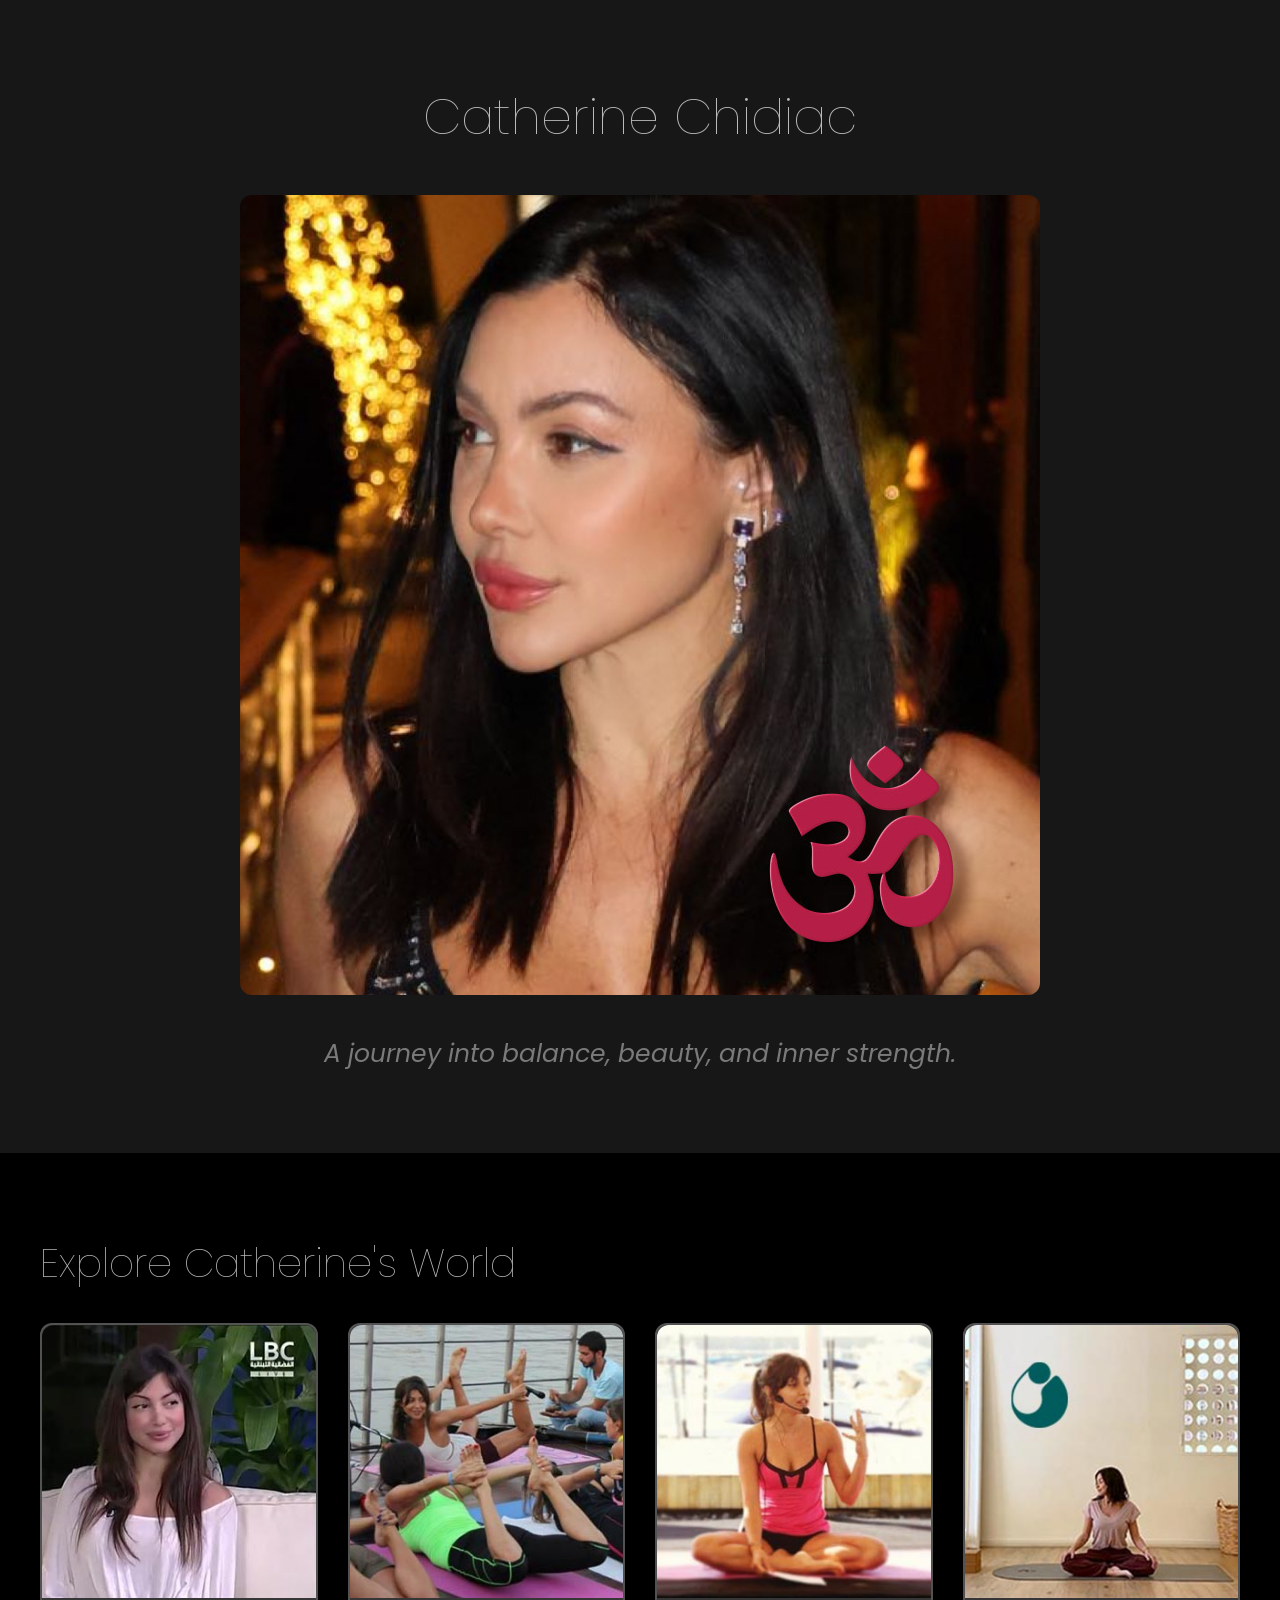
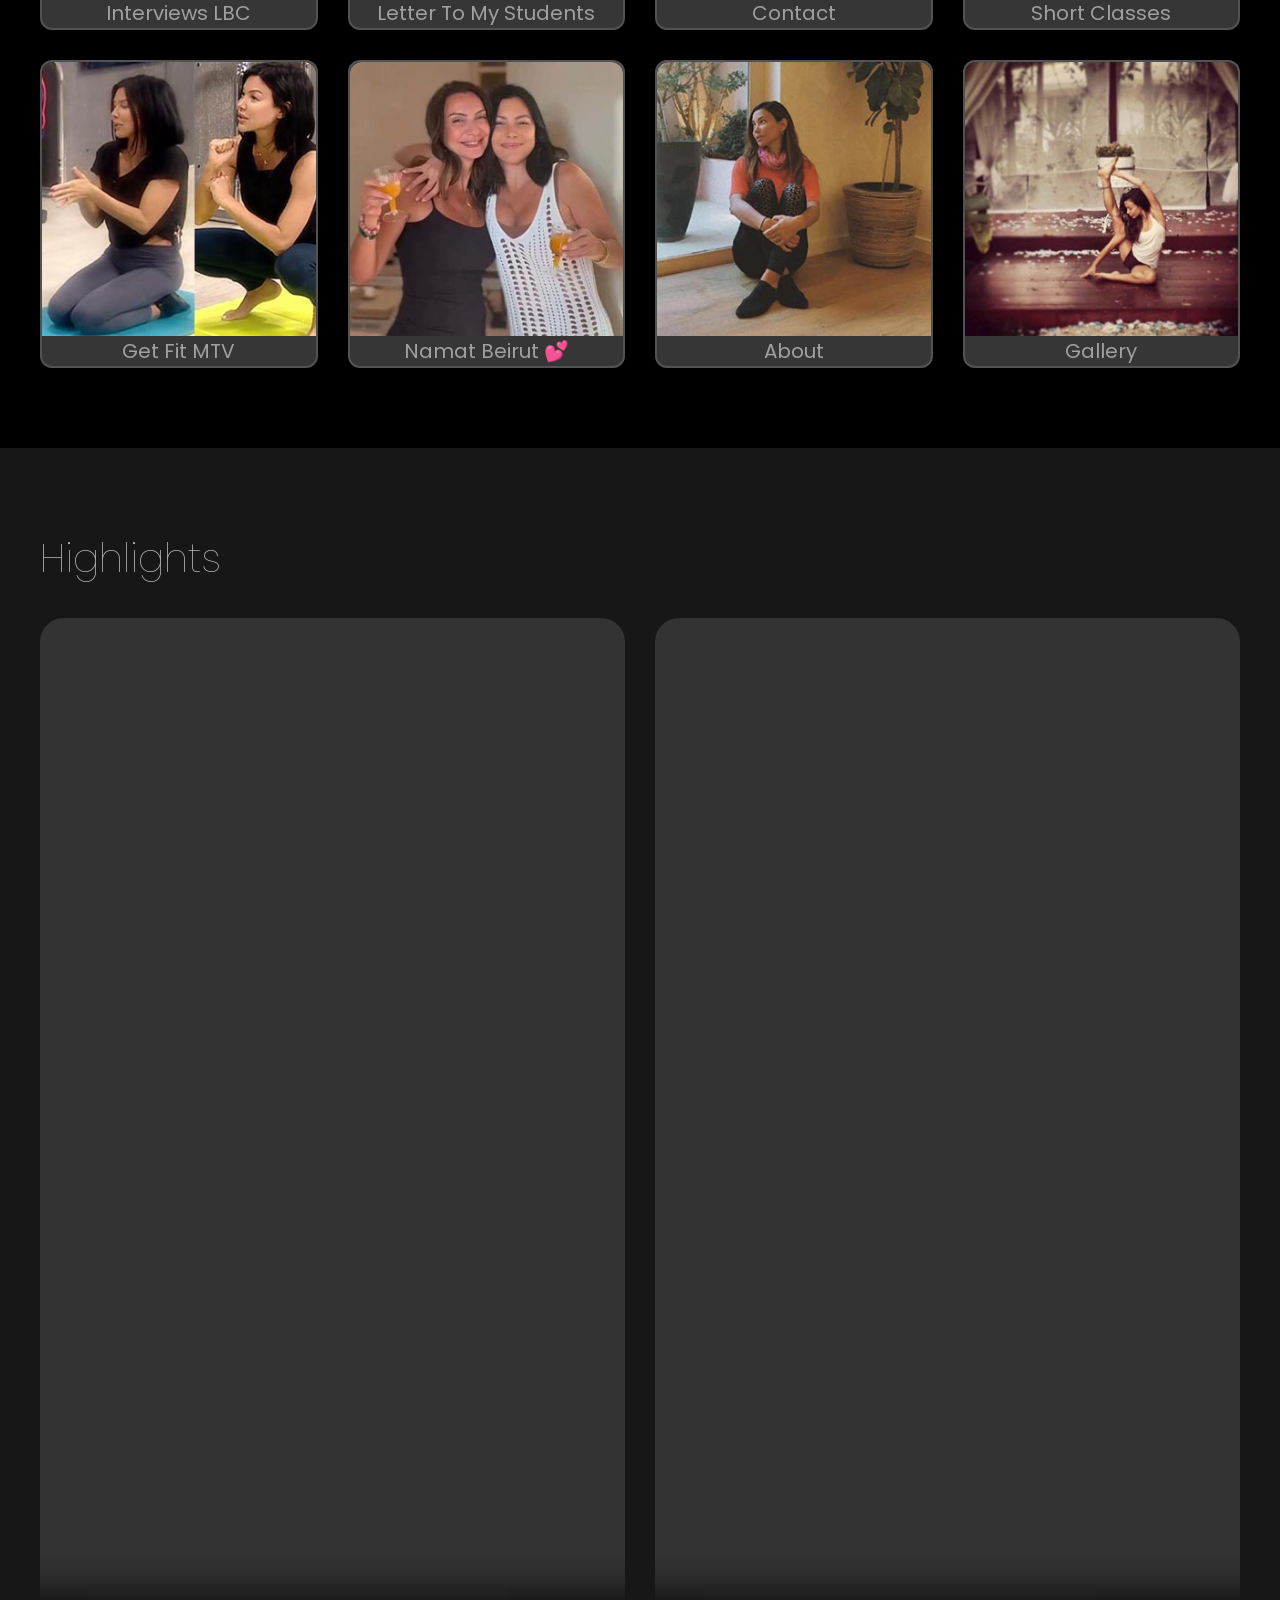
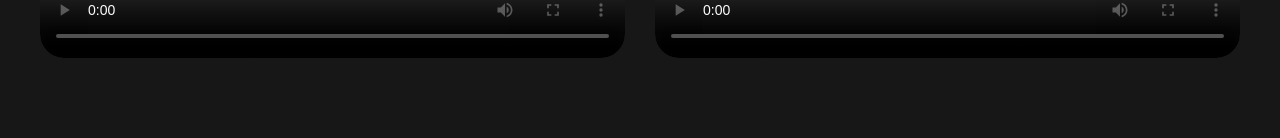
==== index.html @ 6675dbef "Websites almost done. Still missing the contact page and of course header and footer, and writing de" ====
<!doctype html>
<html lang="en">
  <head>
    <meta charset="UTF-8" />
    <meta name="viewport" content="width=device-width, initial-scale=1.0" />
    <title>Catherine Chidiac</title>
    <link rel="icon" href="om_symbol_favicon.ico" type="image/x-icon" />
    <link rel="preconnect" href="https://fonts.googleapis.com" />
    <link rel="preconnect" href="https://fonts.gstatic.com" crossorigin />
    <link
      href="https://fonts.googleapis.com/css2?family=Poppins:ital,wght@0,300;0,400;0,500;0,600;1,300;1,400&display=swap"
      rel="stylesheet"
    />
    <link rel="stylesheet" href="base.css" />
    <link rel="stylesheet" href="index.css" />
  </head>
  <body>
    <section class="home-hero">
      <div class="home-hero_content">
        <h1>Catherine Chidiac</h1>
        <img
          src="assets/home/catherine-chidiac-classic-beauty.jpg"
          alt="Catherine Chidiac"
        />
        <p class="quote">A journey into balance, beauty, and inner strength.</p>
      </div>
    </section>
    <section class="home-shortcuts">
      <div class="home-shortcuts_content">
        <h1>Explore Catherine's World</h1>
        <div class="home-shortcuts_grid">
          <a class="shortcut-card" href="b-beirut.html">
            <img src="assets/home/interviews.jpg" alt="Shortcut 1" />
            <h2>Interviews LBC</h2>
          </a>
          <a class="shortcut-card" href="to-my-students.html">
            <img src="assets/home/to-my-students.jpg" alt="Shortcut 1" />
            <h2>Letter To My Students</h2>
          </a>
          <a class="shortcut-card" href="#">
            <img src="assets/home/contact.jpg" alt="Shortcut 1" />
            <h2>Contact</h2>
          </a>
          <a class="shortcut-card" href="namat-short-classes.html">
            <img src="assets/home/short-classes.jpg" alt="Shortcut 1" />
            <h2>Short Classes</h2>
          </a>
          <a class="shortcut-card" href="getfit.html">
            <img src="assets/home/getfit.jpg" alt="Shortcut 1" />
            <h2>Get Fit MTV</h2>
          </a>
          <a class="shortcut-card" href="#">
            <img src="assets/home/Catherine-Celine.jpg" alt="Shortcut 1" />
            <h2>Namat Beirut 💕</h2>
          </a>
          <a class="shortcut-card" href="about.html">
            <img src="assets/home/about.jpg" alt="Shortcut 1" />
            <h2>About</h2>
          </a>
          <a class="shortcut-card" href="gallery.html">
            <img src="assets/home/gallery.jpg" alt="Shortcut 1" />
            <h2>Gallery</h2>
          </a>
        </div>
      </div>
    </section>
    <section class="announcements">
      <div class="announcements-content">
        <h1>Highlights</h1>
        <div class="announcement-grid">
          <video src="assets/home/TribalYogaWithCatherine.mp4" controls></video>
          <video src="assets/home/namat-beirut.mp4" controls></video>
        </div>
      </div>
    </section>

    <script src="index.js"></script>
  </body>
</html>
---- base.css ----
/* ── Reset ── */
* {
  box-sizing: border-box;
  margin: 0;
  padding: 0;
}

html {
  font-size: 20px;
}

body {
  font-family: "Poppins", "Segoe UI", sans-serif;
  line-height: 1.5;
  -webkit-font-smoothing: antialiased;
  background-color: black;
  color: rgb(186, 186, 186);
}

img,
picture,
video,
canvas,
svg {
  display: block;
  max-width: 100%;
}

input,
button,
textarea,
select {
  font: inherit;
}

p,
h1,
h2,
h3,
h4,
h5,
h6 {
  overflow-wrap: break-word;
}

ul,
ol {
  list-style: none;
}

a {
  text-decoration: none;
  color: inherit;
}

/* ── Global Styles ── */
h1 {
  font-size: 2rem;
}
h2 {
  font-size: 1.8rem;
}
h3 {
  font-size: 1.6rem;
}
h4 {
  font-size: 1.4rem;
}
h5 {
  font-size: 1.2rem;
}
h6 {
  font-size: 1rem;
}
---- index.css ----
.home-hero {
  background-color: rgb(23, 23, 23);
  padding-top: 4rem;
  padding-bottom: 4rem;
}
.home-hero_content {
  display: flex;
  flex-direction: column;
  max-width: 1200px;
  margin: auto;
  text-align: center;
  padding-left: 1rem;
  padding-right: 1rem;
  /* gap: 2rem; */
}
.home-hero_content img {
  border-radius: 12px;
  margin: auto;
}
.home-hero_content h1 {
  font-size: 2.5rem;
  font-weight: lighter;
  margin-bottom: 2rem;
}
.quote {
  font-style: italic;
  color: rgb(122, 122, 122);
  margin-top: 2rem;
  font-size: 1.25rem;
}

/* Shortcuts Section */
.home-shortcuts {
  /* background-color: rgb(23, 23, 23); */
  padding-top: 4rem;
  padding-bottom: 4rem;
}
.home-shortcuts_content {
  max-width: 1200px;
  margin: auto;
}
.home-shortcuts_content h1 {
  /* font-size: 2rem; */
  font-weight: lighter;
  /* text-align: center; */
  margin-bottom: 1.5rem;
}
.home-shortcuts_grid {
  display: grid;
  grid-template-columns: repeat(4, 1fr);
  gap: 1.5rem;
  /* max-width: 1200px; */
  margin: auto;
  /* padding-left: 1rem;
  padding-right: 1rem; */
}

/* Shortcut Card*/
.shortcut-card {
  background-color: rgb(54, 54, 54);
  border-radius: 12px;
  display: flex;
  flex-direction: column;
  align-items: center;
  color: rgb(160, 160, 160);
  border: 2px solid rgb(82, 82, 82);
  text-decoration: none;
  transition:
    transform 0.2s ease,
    border-color 0.2s ease,
    box-shadow 0.2s ease;
}
.shortcut-card:hover {
  transform: translateY(-6px);
  border-color: rgb(221, 221, 221);
  box-shadow: 0 8px 24px rgba(0, 0, 0, 0.4);
  color: rgb(220, 220, 220);
}
.shortcut-card img {
  border-top-right-radius: 12px;
  border-top-left-radius: 12px;
}
.shortcut-card h2 {
  font-size: 1rem;
  font-weight: normal;
}

/* Announcements Section */
.announcements {
  background-color: rgb(23, 23, 23);
  padding-top: 4rem;
  padding-bottom: 4rem;
}
.announcements-content {
  max-width: 1200px;
  margin: auto;
}
.announcements-content h1 {
  font-weight: lighter;
  margin-bottom: 1.5rem;
}
.announcement-grid {
  display: flex;
  gap: 1.5rem;
  flex-wrap: wrap;
}
.announcement-grid video {
  aspect-ratio: 9 / 16;
  flex: 1 1 0;
  min-width: 0;
  border-radius: 24px;
  background-color: rgb(23, 23, 23);
}
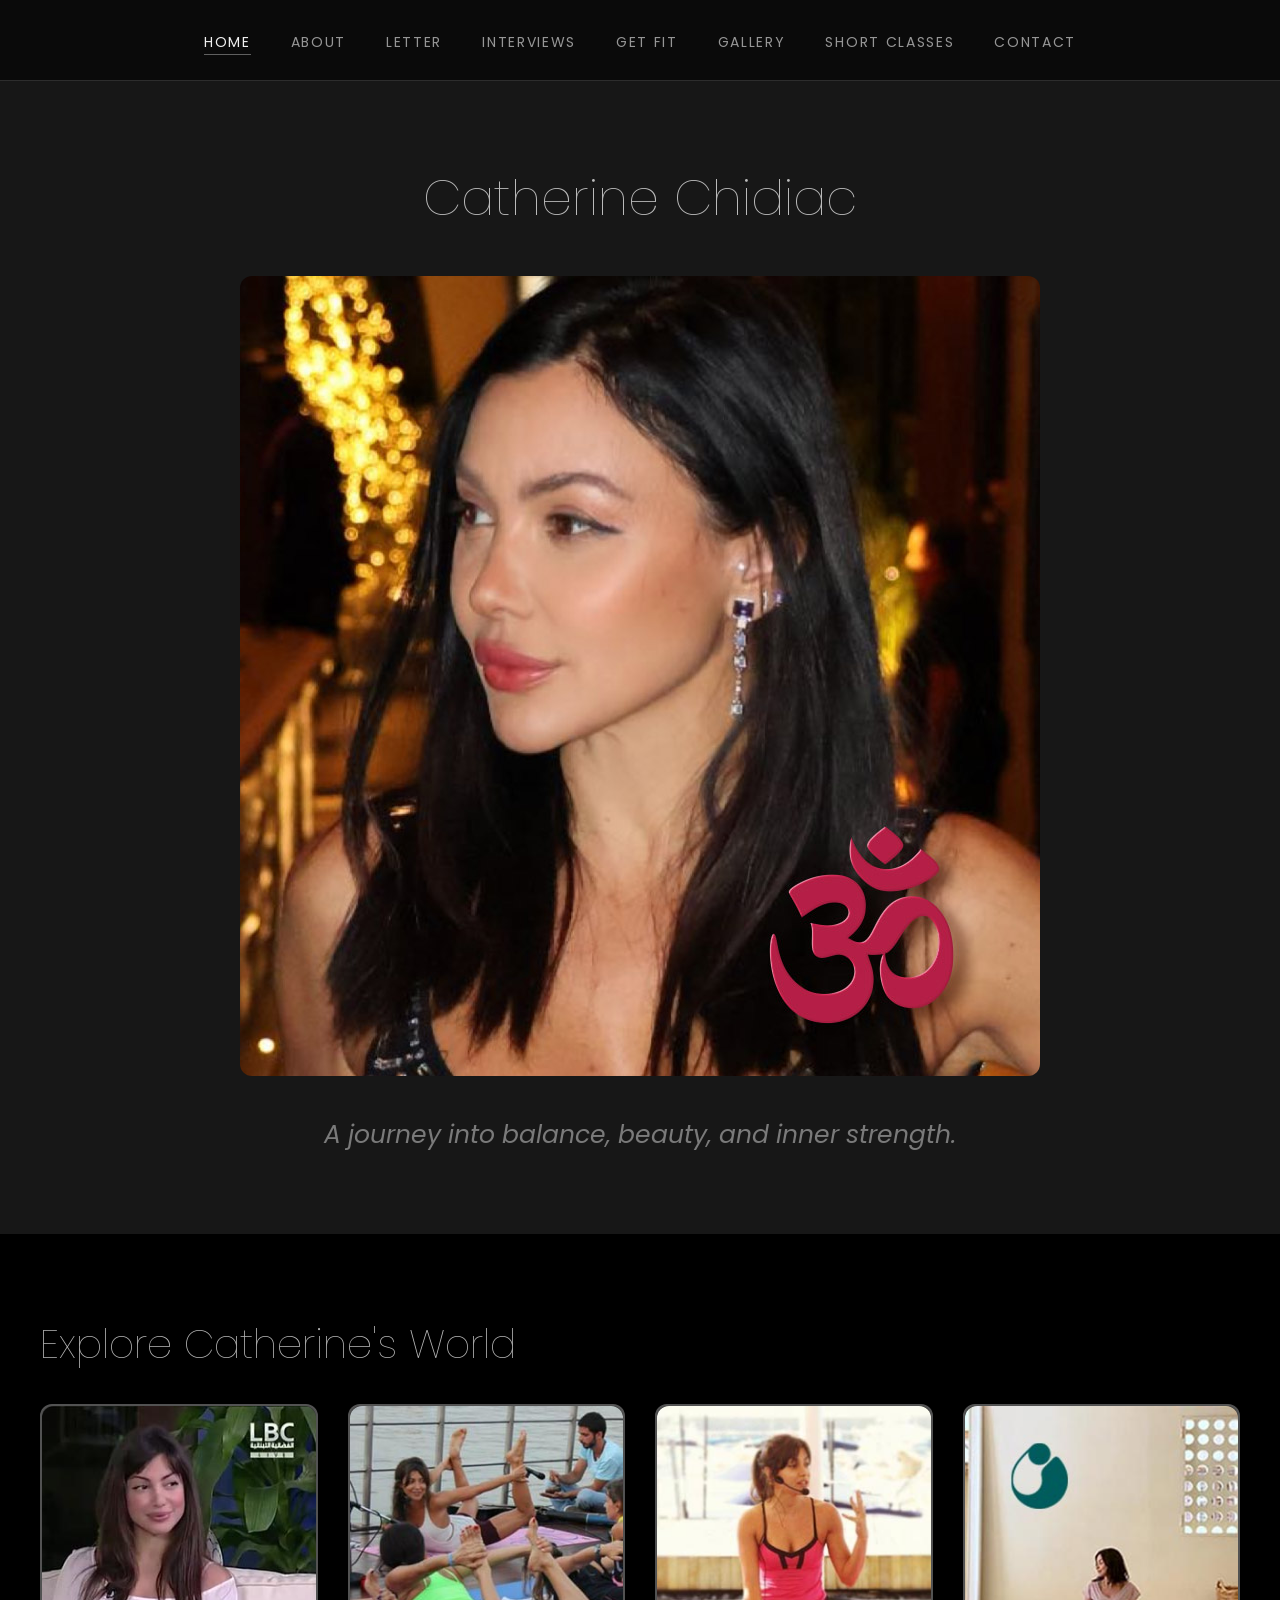
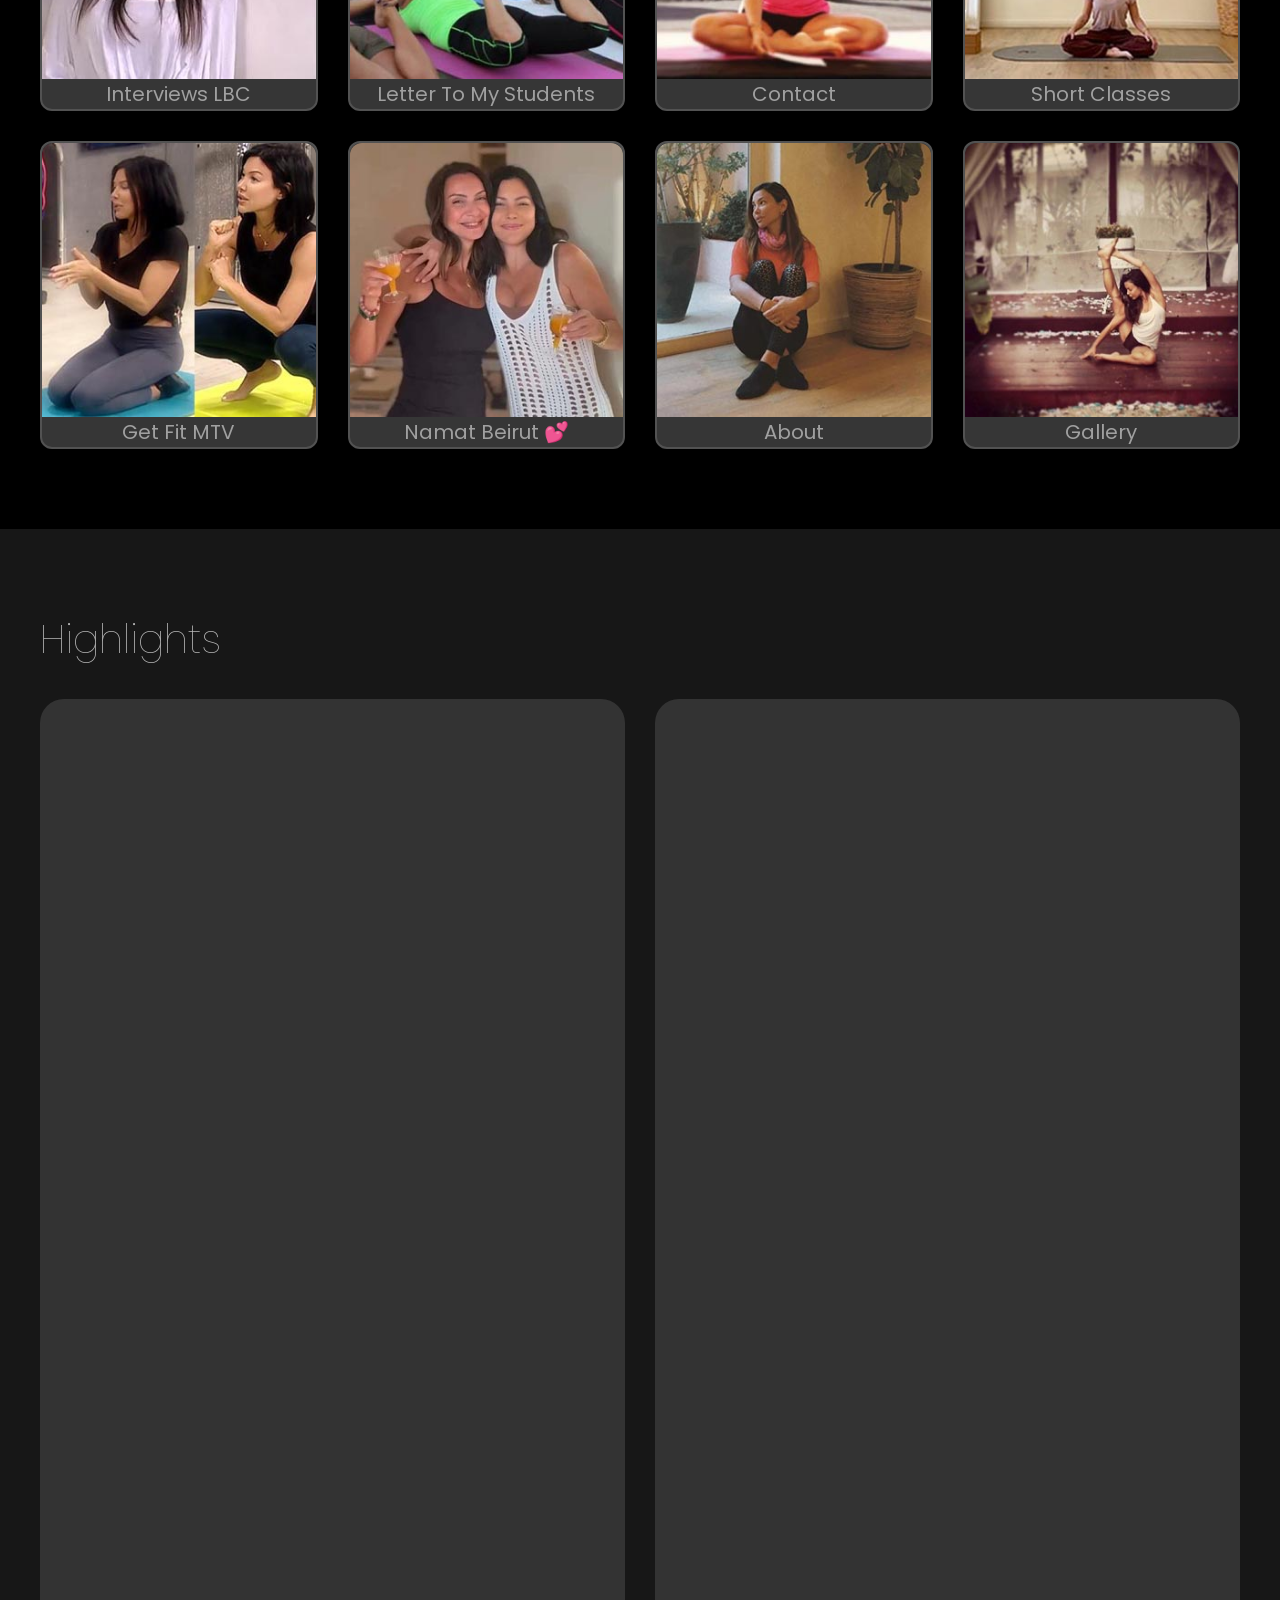
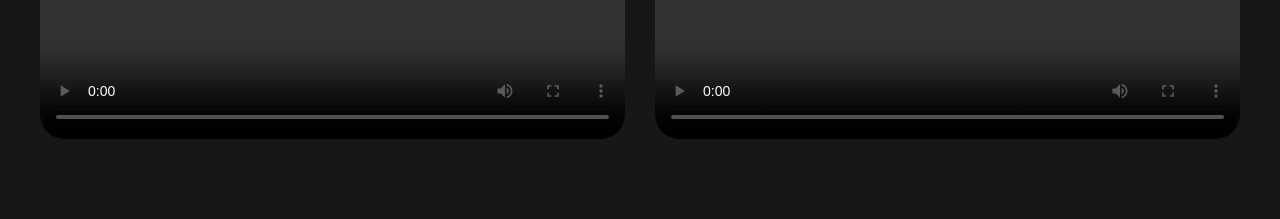
==== commit a422523f: "fixed consistency in pages top area" ====
--- a/index.html
+++ b/index.html
@@ -12,9 +12,24 @@
       rel="stylesheet"
     />
     <link rel="stylesheet" href="base.css" />
+    <link rel="stylesheet" href="header-footer.css" />
     <link rel="stylesheet" href="index.css" />
   </head>
   <body>
+    <header>
+      <nav>
+        <ul>
+          <li><a href="index.html" class="active">Home</a></li>
+          <li><a href="about.html">About</a></li>
+          <li><a href="to-my-students.html">Letter</a></li>
+          <li><a href="b-beirut.html">Interviews</a></li>
+          <li><a href="getfit.html">Get Fit</a></li>
+          <li><a href="gallery.html">Gallery</a></li>
+          <li><a href="namat-short-classes.html">Short Classes</a></li>
+          <li><a href="#">Contact</a></li>
+        </ul>
+      </nav>
+    </header>
     <section class="home-hero">
       <div class="home-hero_content">
         <h1>Catherine Chidiac</h1>
--- a/header-footer.css
+++ b/header-footer.css
@@ -0,0 +1,43 @@
+/* ── Header ── */
+header {
+  position: sticky;
+  top: 0;
+  z-index: 100;
+  background-color: rgb(10, 10, 10);
+  border-bottom: 1px solid rgb(45, 45, 45);
+  padding: 0 2.5rem;
+}
+
+nav {
+  display: flex;
+  align-items: center;
+  justify-content: center;
+  height: 4rem;
+}
+
+nav ul {
+  list-style: none;
+  display: flex;
+  gap: 2rem;
+  align-items: center;
+}
+
+nav a {
+  text-decoration: none;
+  font-size: 0.7rem;
+  font-weight: 400;
+  letter-spacing: 0.12em;
+  text-transform: uppercase;
+  color: rgb(150, 150, 150);
+  transition: color 0.25s ease;
+}
+
+nav a:hover {
+  color: rgb(220, 220, 220);
+}
+
+nav a.active {
+  color: rgb(240, 240, 240);
+  border-bottom: 1px solid rgba(200, 200, 200, 0.45);
+  padding-bottom: 2px;
+}
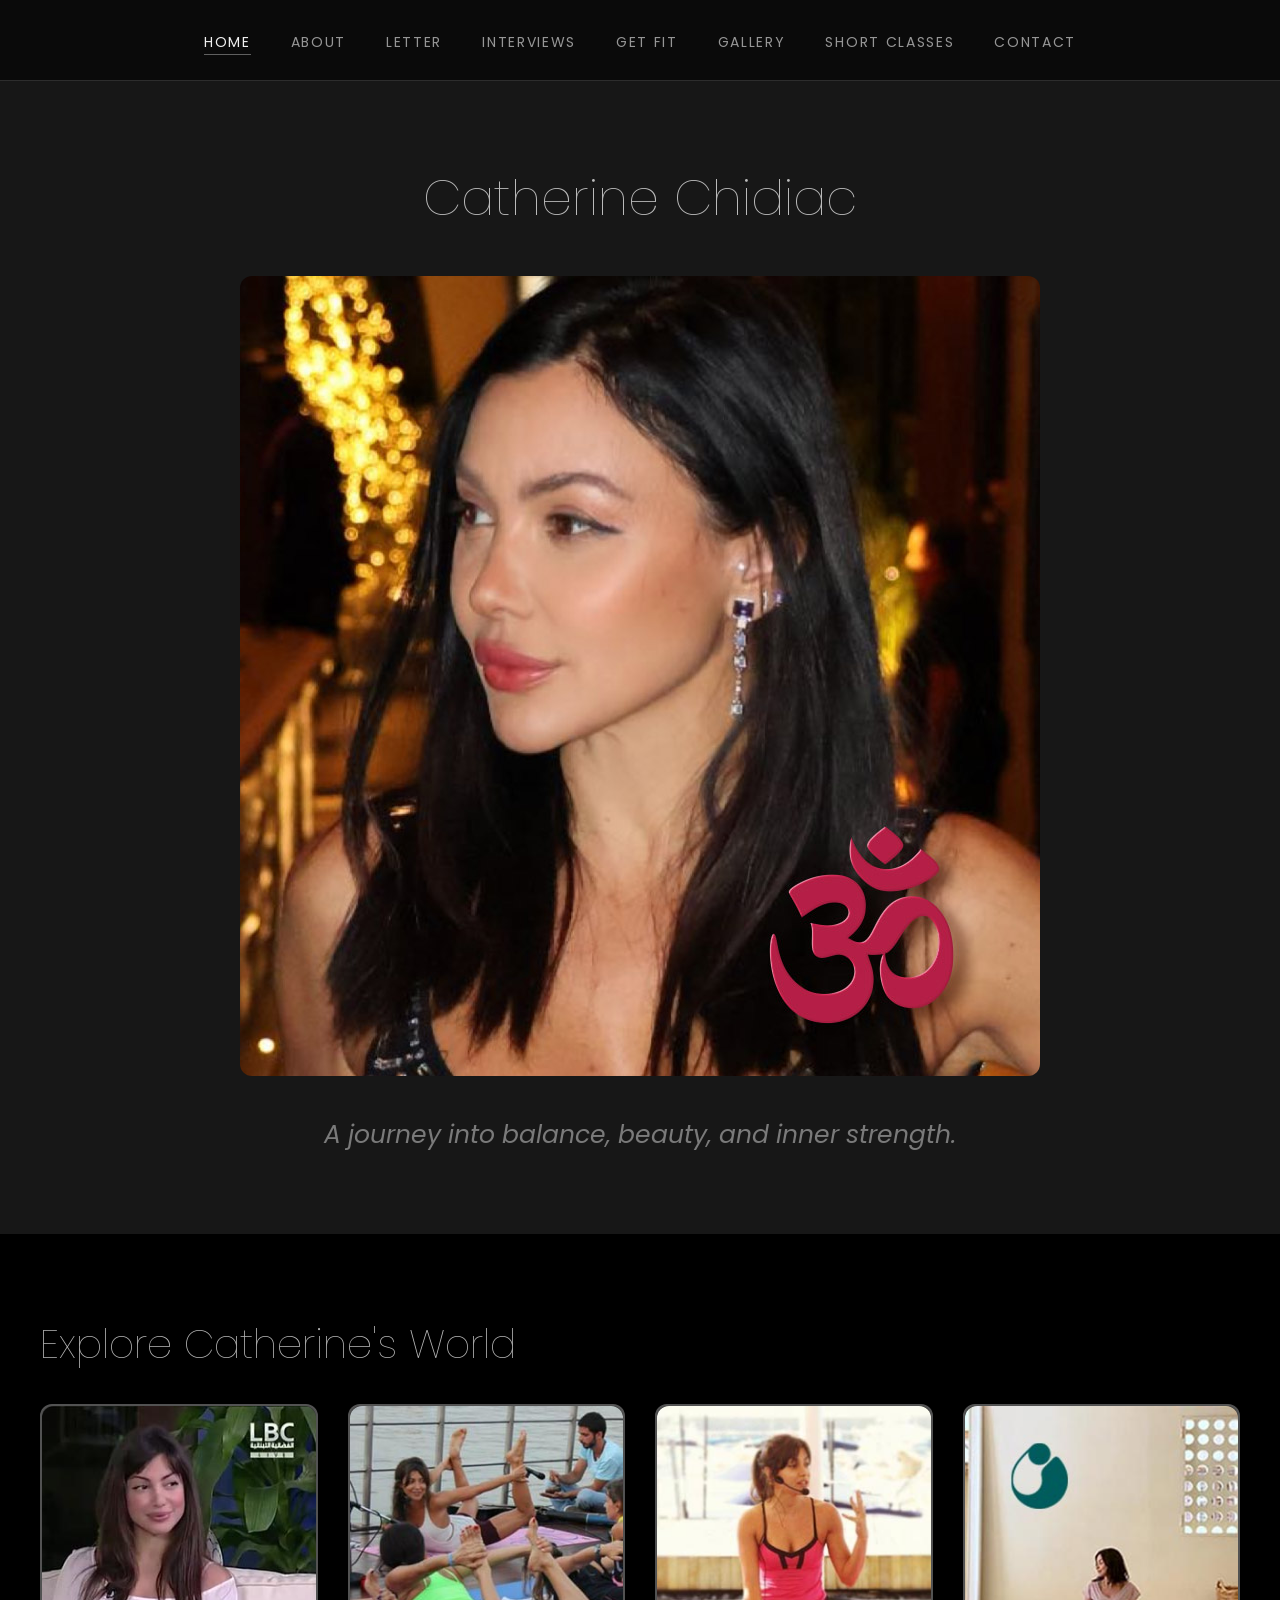
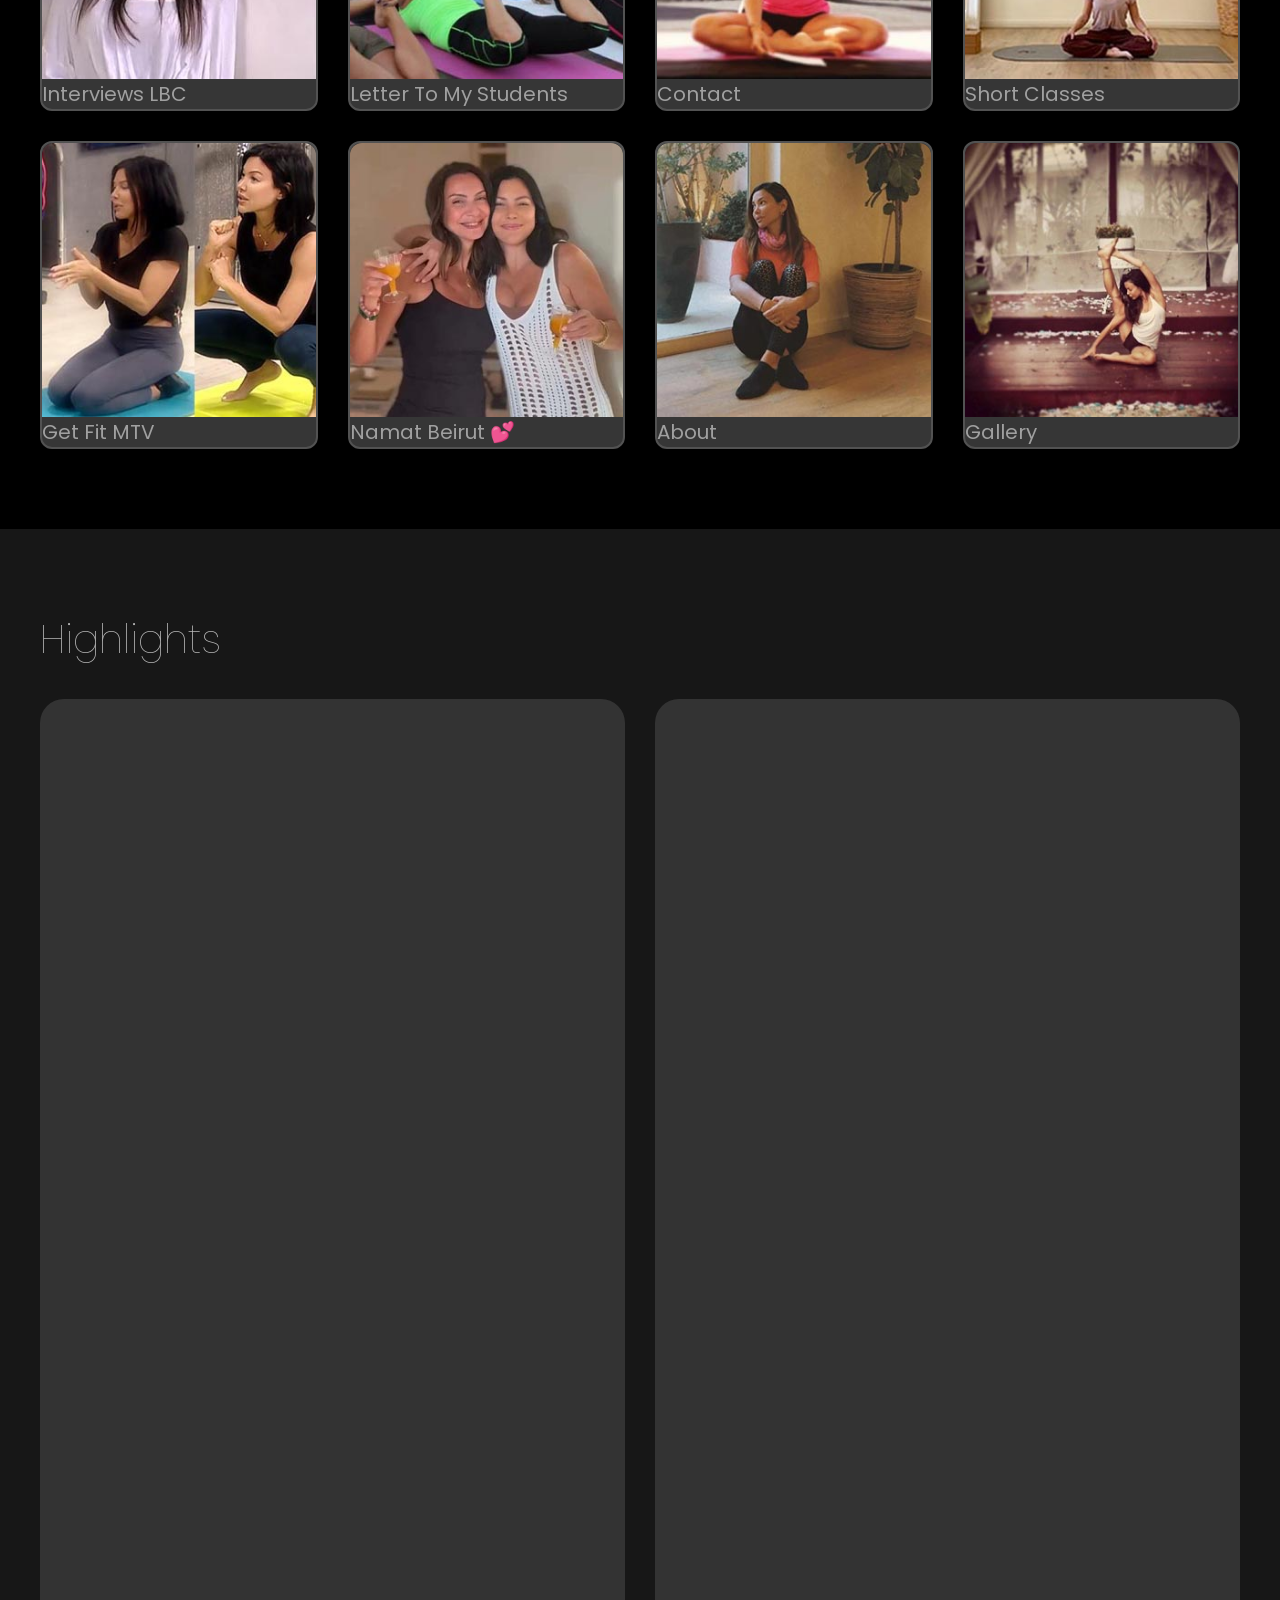
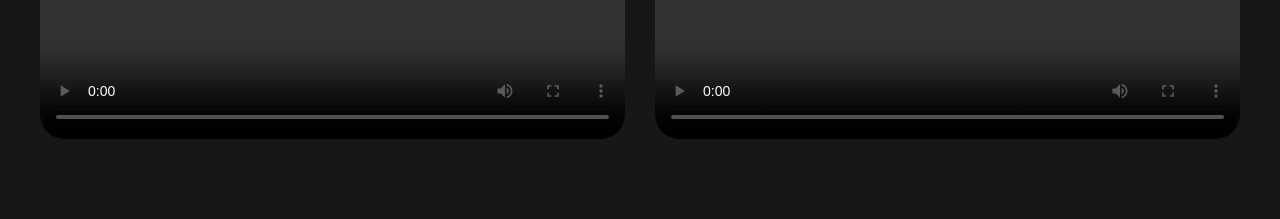
==== commit 930fb8f8: "Website complete and responsive, including the burger menu. All is left to do is the footer" ====
--- a/index.html
+++ b/index.html
@@ -18,6 +18,9 @@
   <body>
     <header>
       <nav>
+        <button class="burger" id="burger" aria-label="Toggle menu">
+          &#9776;
+        </button>
         <ul>
           <li><a href="index.html" class="active">Home</a></li>
           <li><a href="about.html">About</a></li>
@@ -26,7 +29,7 @@
           <li><a href="getfit.html">Get Fit</a></li>
           <li><a href="gallery.html">Gallery</a></li>
           <li><a href="namat-short-classes.html">Short Classes</a></li>
-          <li><a href="#">Contact</a></li>
+          <li><a href="contact.html">Contact</a></li>
         </ul>
       </nav>
     </header>
@@ -90,5 +93,6 @@
     </section>
 
     <script src="index.js"></script>
+    <script src="header.js"></script>
   </body>
 </html>
--- a/header-footer.css
+++ b/header-footer.css
@@ -41,3 +41,54 @@
   border-bottom: 1px solid rgba(200, 200, 200, 0.45);
   padding-bottom: 2px;
 }
+
+/* ── Burger button (hidden on desktop) ── */
+.burger {
+  display: none;
+  background: none;
+  border: none;
+  color: rgb(200, 200, 200);
+  font-size: 1.5rem;
+  cursor: pointer;
+  padding: 0.25rem 0.5rem;
+  line-height: 1;
+}
+
+/* ── Mobile nav ── */
+@media (max-width: 1000px) {
+  nav {
+    justify-content: space-between;
+  }
+
+  .burger {
+    display: block;
+  }
+
+  nav ul {
+    display: none;
+    flex-direction: column;
+    gap: 0;
+    position: absolute;
+    top: 4rem;
+    left: 0;
+    right: 0;
+    background-color: rgb(10, 10, 10);
+    border-bottom: 1px solid rgb(45, 45, 45);
+    padding: 1rem 0;
+    z-index: 99;
+  }
+
+  nav ul.open {
+    display: flex;
+  }
+
+  nav ul li {
+    width: 100%;
+    text-align: center;
+  }
+
+  nav ul li a {
+    display: block;
+    padding: 0.75rem 1rem;
+  }
+}
--- a/index.css
+++ b/index.css
@@ -61,7 +61,7 @@
   border-radius: 12px;
   display: flex;
   flex-direction: column;
-  align-items: center;
+  /* align-items: center; */
   color: rgb(160, 160, 160);
   border: 2px solid rgb(82, 82, 82);
   text-decoration: none;
@@ -111,3 +111,22 @@
   border-radius: 24px;
   background-color: rgb(23, 23, 23);
 }
+/* Media Queries */
+@media (max-width: 1000px) {
+  .home-shortcuts_content {
+    padding-left: 1rem;
+    padding-right: 1rem;
+    text-align: center;
+  }
+  .home-shortcuts_grid {
+    grid-template-columns: repeat(2, 1fr);
+  }
+  .announcements-content {
+    padding-left: 1rem;
+    padding-right: 1rem;
+    text-align: center;
+  }
+  .announcement-grid video {
+    flex: 1 1 100%;
+  }
+}
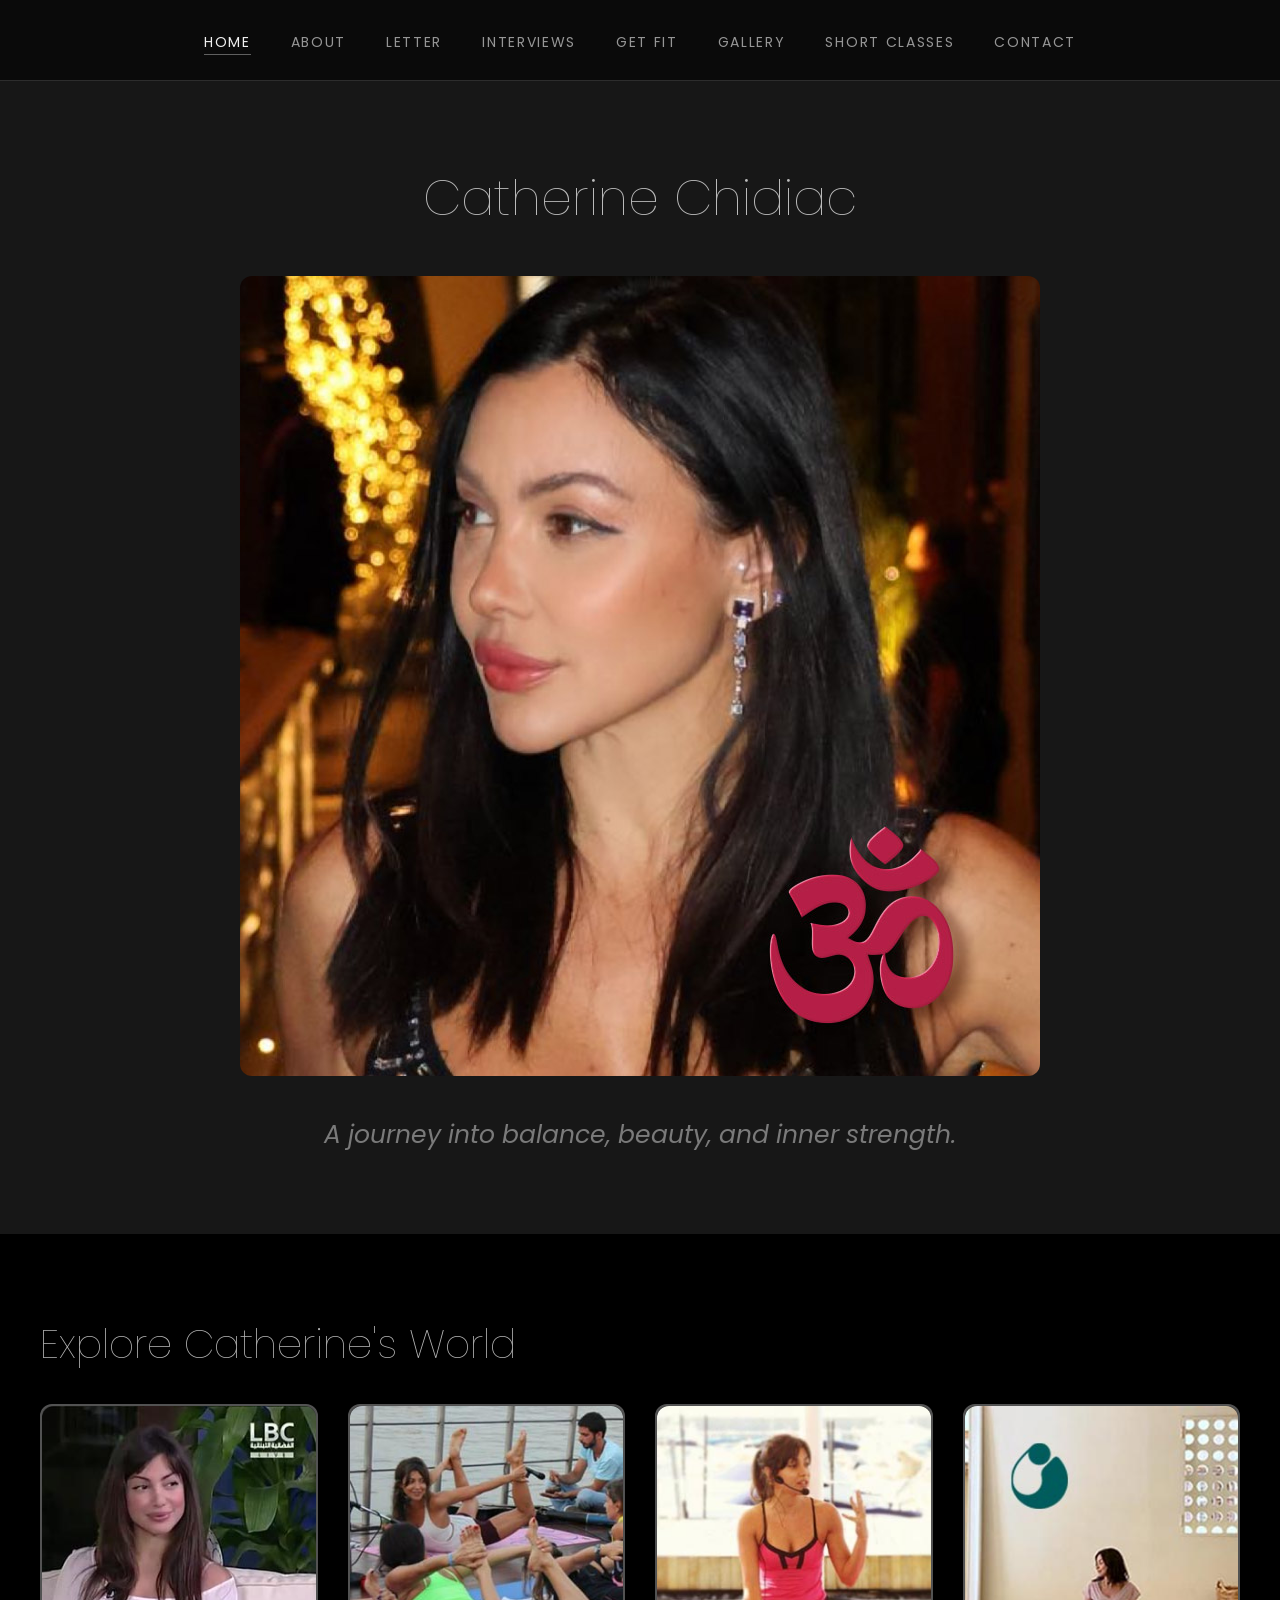
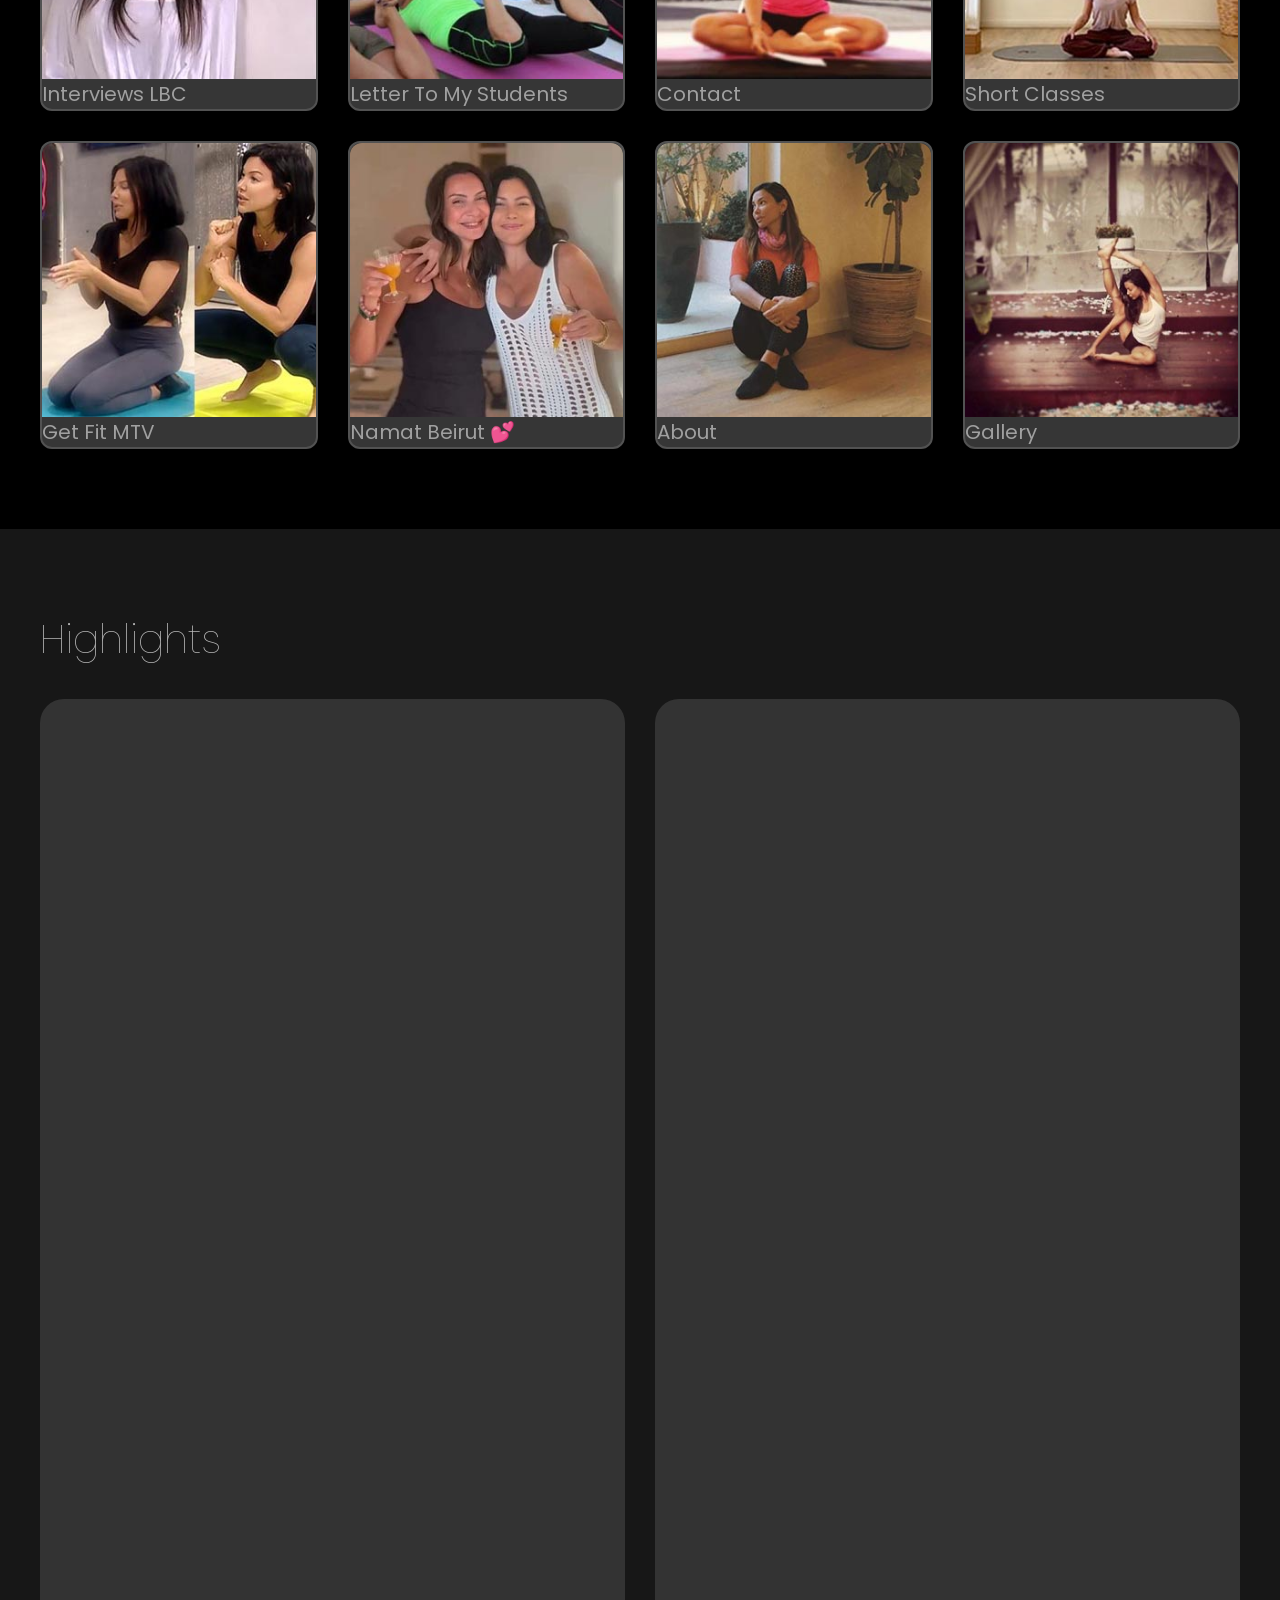
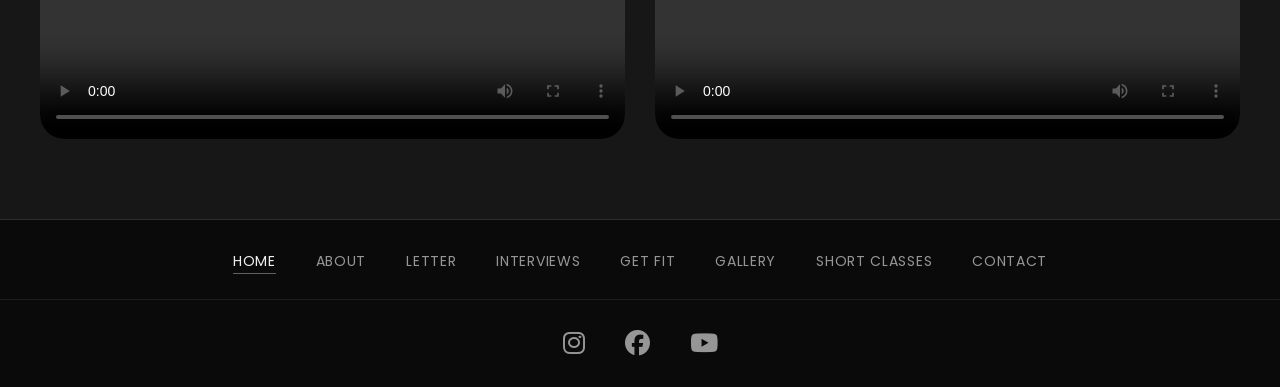
==== commit 461f712c: "Website complete. All we need to is add the copyright, and fix the link to namat in home page shortc" ====
--- a/index.html
+++ b/index.html
@@ -14,6 +14,10 @@
     <link rel="stylesheet" href="base.css" />
     <link rel="stylesheet" href="header-footer.css" />
     <link rel="stylesheet" href="index.css" />
+    <link
+      rel="stylesheet"
+      href="https://cdnjs.cloudflare.com/ajax/libs/font-awesome/6.7.2/css/all.min.css"
+    />
   </head>
   <body>
     <header>
@@ -92,6 +96,47 @@
       </div>
     </section>
 
+    <footer>
+      <nav class="footer-nav">
+        <ul>
+          <li><a href="index.html" class="active">Home</a></li>
+          <li><a href="about.html">About</a></li>
+          <li><a href="to-my-students.html">Letter</a></li>
+          <li><a href="b-beirut.html">Interviews</a></li>
+          <li><a href="getfit.html">Get Fit</a></li>
+          <li><a href="gallery.html">Gallery</a></li>
+          <li><a href="namat-short-classes.html">Short Classes</a></li>
+          <li><a href="contact.html">Contact</a></li>
+        </ul>
+      </nav>
+      <div class="footer-socials">
+        <a
+          href="https://www.instagram.com/catherinechidiac/"
+          target="_blank"
+          rel="noopener noreferrer"
+          aria-label="Instagram"
+        >
+          <i class="fa-brands fa-instagram"></i>
+        </a>
+        <a
+          href="https://www.facebook.com/namatbeirut/"
+          target="_blank"
+          rel="noopener noreferrer"
+          aria-label="Facebook"
+        >
+          <i class="fa-brands fa-facebook"></i>
+        </a>
+        <a
+          href="https://www.youtube.com/@catherinechidiac1"
+          target="_blank"
+          rel="noopener noreferrer"
+          aria-label="YouTube"
+        >
+          <i class="fa-brands fa-youtube"></i>
+        </a>
+      </div>
+    </footer>
+
     <script src="index.js"></script>
     <script src="header.js"></script>
   </body>
--- a/header-footer.css
+++ b/header-footer.css
@@ -40,6 +40,69 @@
   color: rgb(240, 240, 240);
   border-bottom: 1px solid rgba(200, 200, 200, 0.45);
   padding-bottom: 2px;
+}
+
+/* ── Footer ── */
+footer {
+  background-color: rgb(10, 10, 10);
+  border-top: 1px solid rgb(45, 45, 45);
+}
+
+.footer-nav {
+  display: flex;
+  align-items: center;
+  justify-content: center;
+  padding: 1.5rem 2.5rem;
+  border-bottom: 1px solid rgb(30, 30, 30);
+}
+
+.footer-nav ul {
+  list-style: none;
+  display: flex;
+  flex-wrap: wrap;
+  justify-content: center;
+  gap: 2rem;
+  align-items: center;
+}
+
+.footer-nav a {
+  text-decoration: none;
+  font-size: 0.7rem;
+  font-weight: 400;
+  letter-spacing: 0.05em;
+  color: rgb(150, 150, 150);
+  transition: color 0.25s ease;
+}
+
+.footer-nav a:hover {
+  color: rgb(220, 220, 220);
+}
+
+.footer-nav a.active {
+  color: rgb(240, 240, 240);
+  border-bottom: 1px solid rgba(200, 200, 200, 0.45);
+  padding-bottom: 2px;
+}
+
+.footer-socials {
+  display: flex;
+  justify-content: center;
+  gap: 2rem;
+  padding: 1.25rem 2.5rem;
+}
+
+.footer-socials a {
+  color: rgb(150, 150, 150);
+  font-size: 1.25rem;
+  text-decoration: none;
+  transition:
+    color 0.25s ease,
+    transform 0.25s ease;
+}
+
+.footer-socials a:hover {
+  color: rgb(220, 220, 220);
+  transform: translateY(-3px);
 }
 
 /* ── Burger button (hidden on desktop) ── */
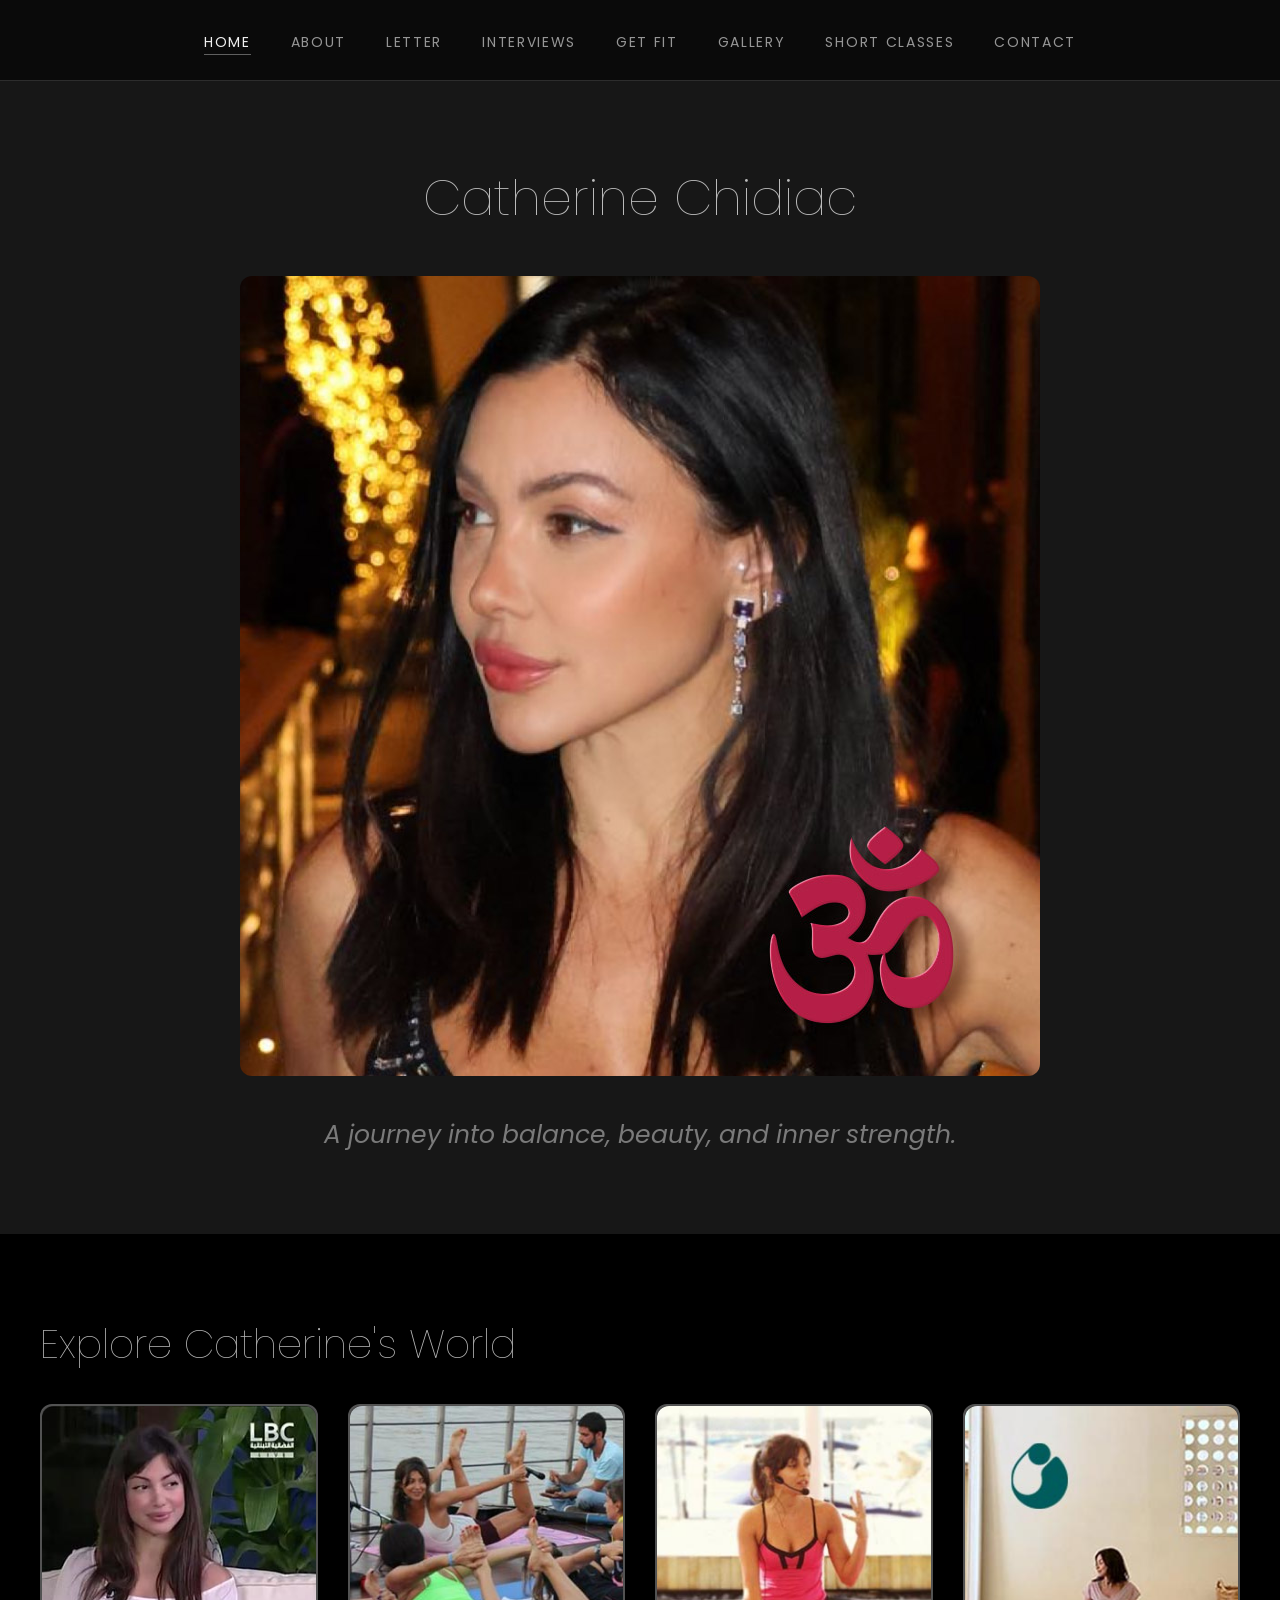
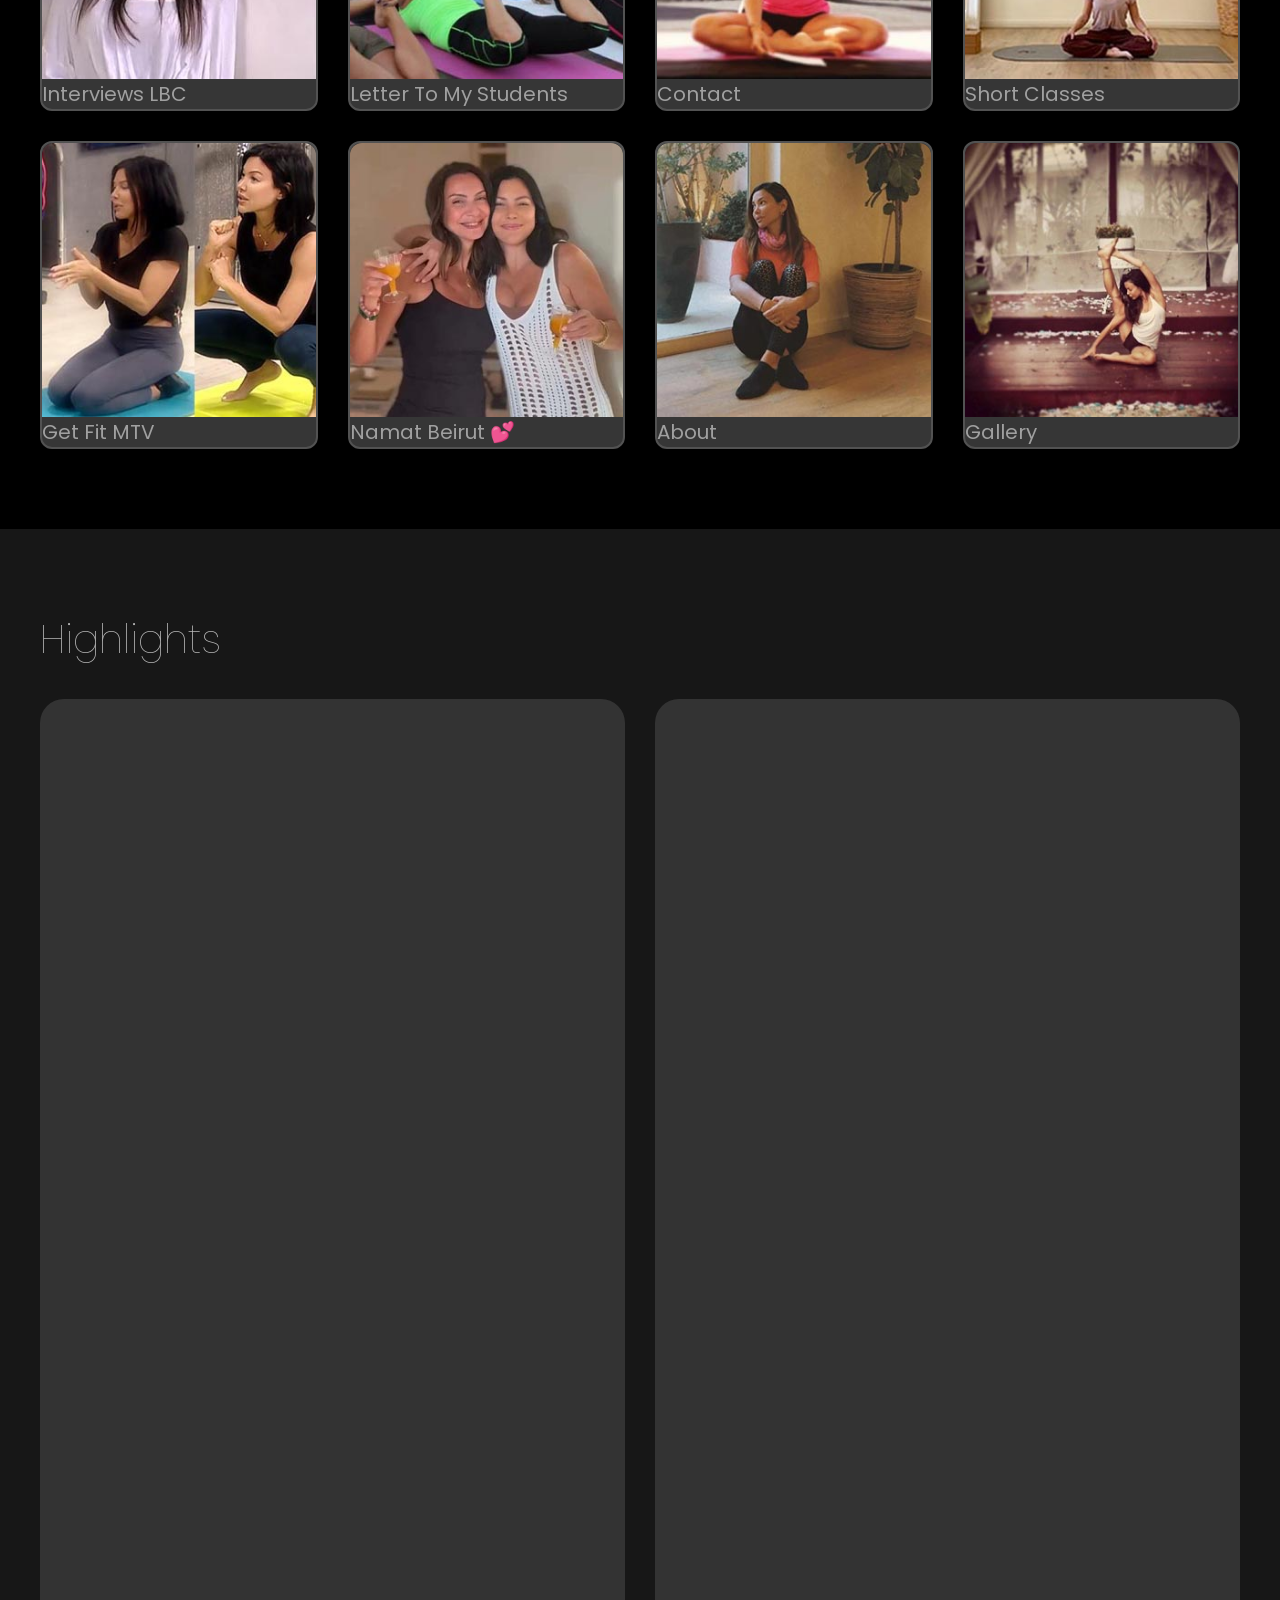
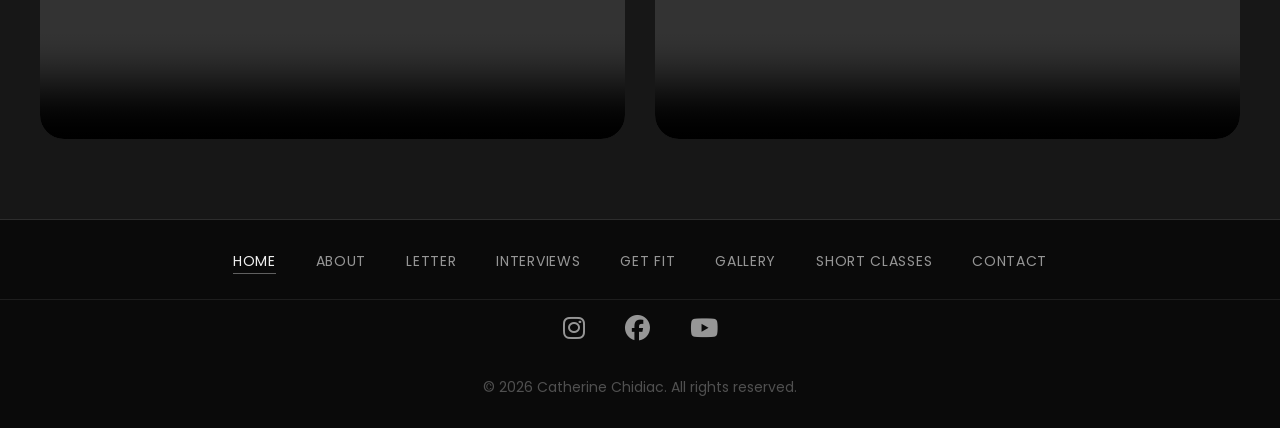
==== commit e1d6b534: "Wesbite for Catherine done! Mission accomplished!" ====
--- a/index.html
+++ b/index.html
@@ -71,7 +71,12 @@
             <img src="assets/home/getfit.jpg" alt="Shortcut 1" />
             <h2>Get Fit MTV</h2>
           </a>
-          <a class="shortcut-card" href="#">
+          <a
+            class="shortcut-card"
+            href="https://namatbeirut.com/"
+            target="_blank"
+            rel="noopener noreferrer"
+          >
             <img src="assets/home/Catherine-Celine.jpg" alt="Shortcut 1" />
             <h2>Namat Beirut 💕</h2>
           </a>
@@ -135,6 +140,9 @@
           <i class="fa-brands fa-youtube"></i>
         </a>
       </div>
+      <p class="footer-copyright">
+        &copy; 2026 Catherine Chidiac. All rights reserved.
+      </p>
     </footer>
 
     <script src="index.js"></script>
--- a/header-footer.css
+++ b/header-footer.css
@@ -88,7 +88,7 @@
   display: flex;
   justify-content: center;
   gap: 2rem;
-  padding: 1.25rem 2.5rem;
+  padding: 0.5rem 2.5rem 0.5rem;
 }
 
 .footer-socials a {
@@ -103,6 +103,13 @@
 .footer-socials a:hover {
   color: rgb(220, 220, 220);
   transform: translateY(-3px);
+}
+
+.footer-copyright {
+  text-align: center;
+  font-size: 0.7rem;
+  color: rgb(80, 80, 80);
+  padding: 1rem 2.5rem 1.5rem;
 }
 
 /* ── Burger button (hidden on desktop) ── */
